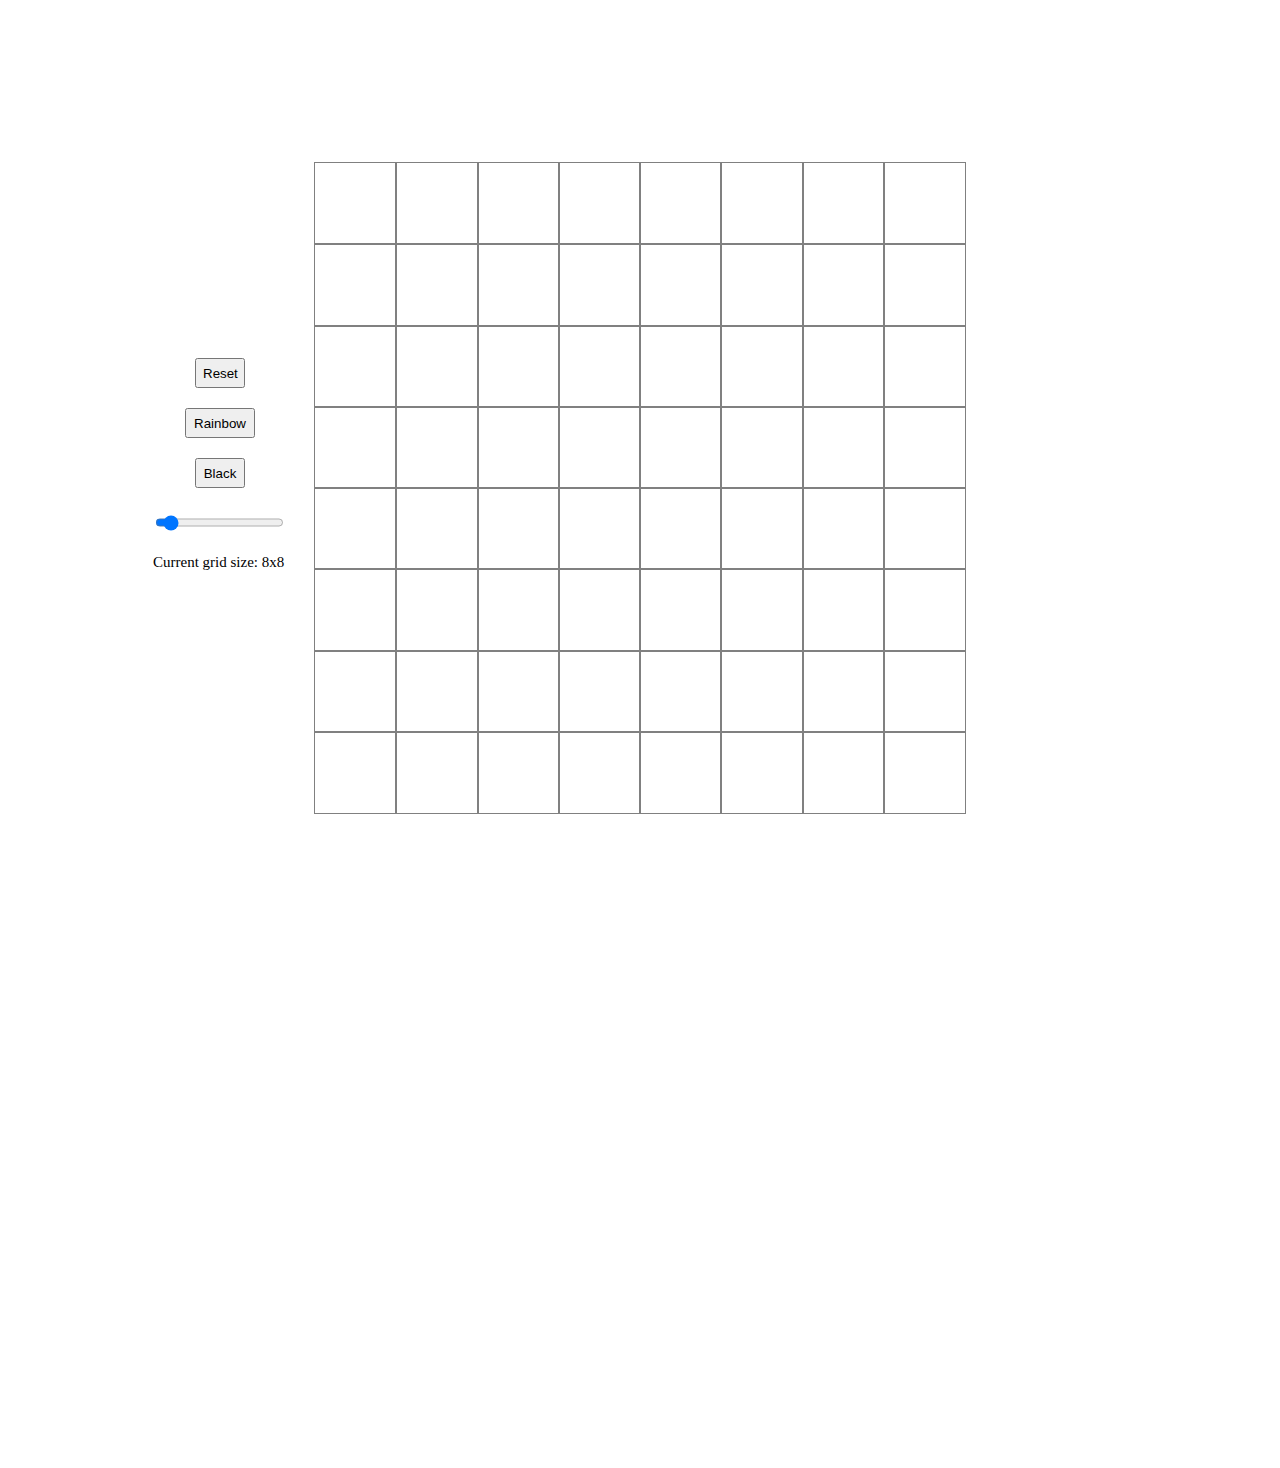
==== Etch-a-Sketch.html @ 6dde53d9 "Basic Etch a Sketch skeleton with custom grid sizes and colors" ====
<!DOCTYPE html>
<html>
<link rel="stylesheet" href="style.css">
<head>
    <title>Etch-a-Sketch</title>
    <meta charset="UTF-8"/>
</head>

<body>
<div id='wrapper'> 
    <button id='reset'>Reset</button>
    <button id='rainbow'>Rainbow</button>
    <button id='black'>Black</button>

    <div class="slidecontainer">
      <input type="range" min="1" max="100" value = "8" class="slider" id="myRange">
        <p>Current grid size: <span id="demo"></span></p>
    </div>

    <div id="container"></div>

</div>
<script>

let container = document.querySelector("#container");
let button = document.getElementById("reset");
let input = document.querySelector('input');
let currentSize = document.getElementById("myRange").value;
let slider = document.getElementById("myRange");
let output = document.getElementById("demo");
let rainbowButton = document.getElementById('rainbow');
let blackButton = document.getElementById('black');
let removeLines = document.getElementById('removeLines');
let rainbowButtonActive = false;
let blackButtonActive = false;
let removeLinesButtonActive = false;

function createGrid(size){
    container.style.gridTemplateColumns = `repeat(${size}, 1fr)`;
    container.style.gridTemplateRows = `repeat(${size}, 1fr)`;
    for(let i = 0;i < size*size;i++){
        const square = document.createElement('div');
        square.classList.add('divs');
        container.appendChild(square);
    }
}

output.textContent = slider.value + "x" + slider.value;
slider.oninput = function() {
  output.textContent = this.value + "x" + this.value;
  createGrid(this.value);
}

function generateRandomColor() {
  let randomColor = '#'+Math.floor(Math.random()*16777215).toString(16);
  return randomColor;
}

container.addEventListener('mouseover', function (e) {
  if (e.target.matches('.divs') && rainbowButtonActive === true) {
    e.target.style.backgroundColor = generateRandomColor();
  } else if (e.target.matches('.divs') && blackButtonActive === true) {
      e.target.style.backgroundColor = 'black';
  }  else if (e.target.matches('.divs')) {
      e.target.classList.add('active');
  } button.addEventListener("click", () => {
      e.target.style.backgroundColor = "transparent";
    });
});

blackButton.addEventListener("click", () => {
  blackButtonActive = true;
  rainbowButtonActive = false;
});

rainbowButton.addEventListener("click", () => {
  rainbowButtonActive = true;
  blackButtonActive = false;
});

createGrid(currentSize);


</script>

</body>


</html>
---- style.css ----
#wrapper {
    width: 960px;
    height: 960px;
    position: relative;
    margin: 0 auto;
}

#container{
    width: 650px;
    height: 650px;
    display: grid;
    border: 0.1px solid black;
    position: absolute;
    margin: auto;
    top: 0;
    right: 0;
    left: 0;
    bottom: 0;
}

.divs {
	outline: 0.1px solid gray;
}

.divs.active {
    background-color: black;
}


#reset {
    width: 50px;
    height: 30px;
    position: absolute;
    top: 350px;
    left: 35px;
}

#rainbow {
    width: 70px;
    height: 30px;
    position: absolute;
    top: 400px;
    left: 25px;
}

#black {
    width: 50px;
    height: 30px;
    position: absolute;
    top: 450px;
    left: 35px;
}

#removeLines {
    width: 70px;
    height: 30px;
    position: absolute;
    top: 500px;
    left: 25px;
}

.slidecontainer {
    width: 100%;
    height: 100%;
    position: absolute;
    top: 500px;
    left: -7px;
    font-size: 15px;
}

.slider {
  height: 25px;
  background: #d3d3d3;  
}
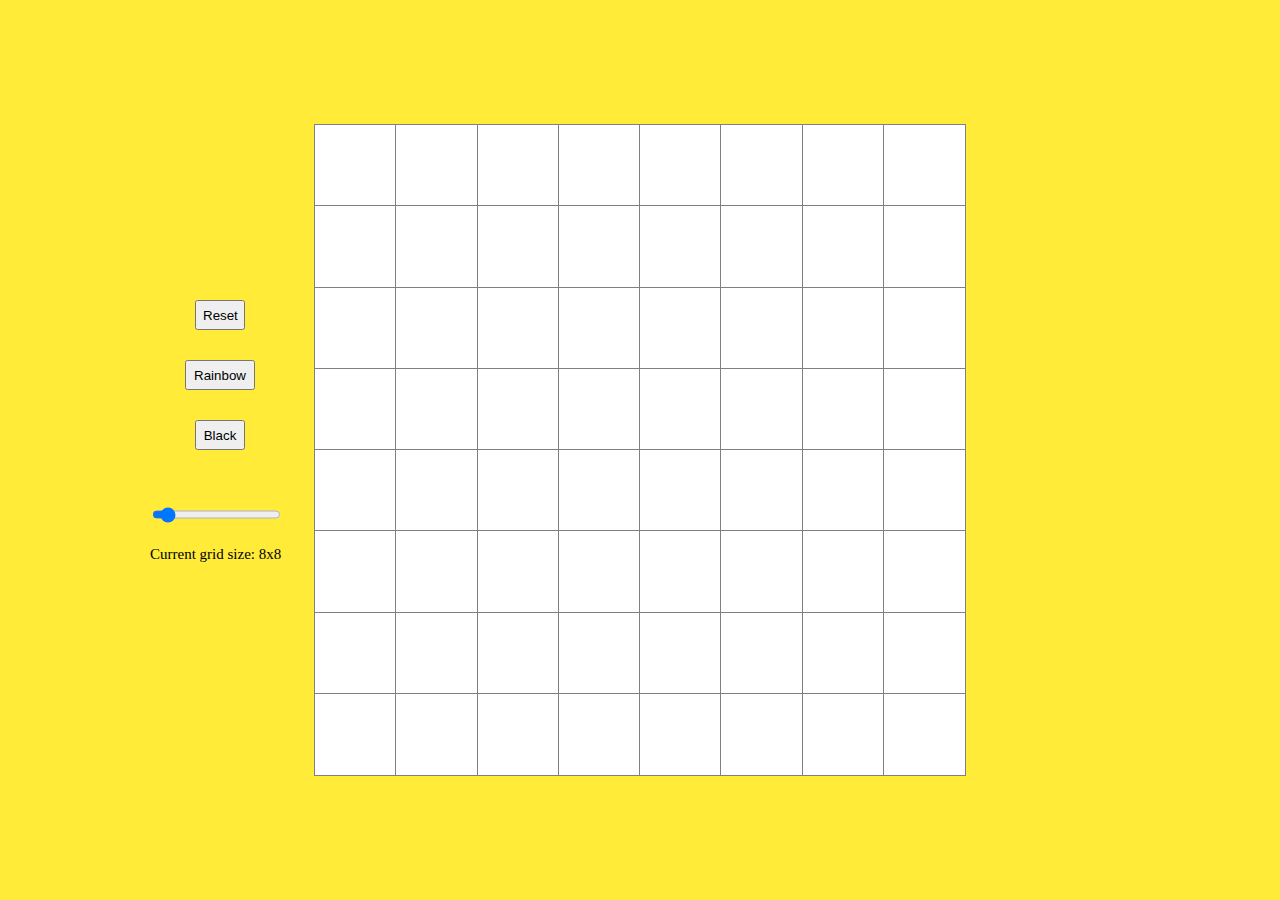
==== commit acdb9d56: "Fixed a bug where cells won't change color after reset button is pressed" ====
--- a/Etch-a-Sketch.html
+++ b/Etch-a-Sketch.html
@@ -16,14 +16,12 @@
       <input type="range" min="1" max="100" value = "8" class="slider" id="myRange">
         <p>Current grid size: <span id="demo"></span></p>
     </div>
-
     <div id="container"></div>
-
 </div>
 <script>
 
 let container = document.querySelector("#container");
-let button = document.getElementById("reset");
+let resetButton = document.getElementById("reset");
 let input = document.querySelector('input');
 let currentSize = document.getElementById("myRange").value;
 let slider = document.getElementById("myRange");
@@ -34,6 +32,7 @@
 let rainbowButtonActive = false;
 let blackButtonActive = false;
 let removeLinesButtonActive = false;
+let resetButtonActive = false;
 
 function createGrid(size){
     container.style.gridTemplateColumns = `repeat(${size}, 1fr)`;
@@ -61,10 +60,13 @@
     e.target.style.backgroundColor = generateRandomColor();
   } else if (e.target.matches('.divs') && blackButtonActive === true) {
       e.target.style.backgroundColor = 'black';
-  }  else if (e.target.matches('.divs')) {
+  } else if (e.target.matches('.divs') && resetButtonActive == true) {
+    e.target.style.backgroundColor = 'black';
+  } else if (e.target.matches('.divs')) {
       e.target.classList.add('active');
-  } button.addEventListener("click", () => {
-      e.target.style.backgroundColor = "transparent";
+  } resetButton.addEventListener("click", () => {
+      e.target.style.backgroundColor = "white";
+      resetButtonActive = true;
     });
 });
 
@@ -84,6 +86,4 @@
 </script>
 
 </body>
-
-
 </html>
--- a/style.css
+++ b/style.css
@@ -1,9 +1,15 @@
+html {
+    background-color: rgb(255, 235, 56);
+}
+
 
 #wrapper {
-    width: 960px;
-    height: 960px;
-    position: relative;
-    margin: 0 auto;
+    width: 900px;
+    position: absolute;
+    top: 50%;
+    left: 50%;
+    transform: translate(-50%, -50%);
+    background-color: pink;
 }
 
 #container{
@@ -21,6 +27,7 @@
 
 .divs {
 	outline: 0.1px solid gray;
+    background-color: white;
 }
 
 .divs.active {
@@ -32,40 +39,32 @@
     width: 50px;
     height: 30px;
     position: absolute;
-    top: 350px;
-    left: 35px;
+    top: -150px;
+    left: 5px;
 }
 
 #rainbow {
     width: 70px;
     height: 30px;
     position: absolute;
-    top: 400px;
-    left: 25px;
+    top: -90px;
+    left: -5px;
 }
 
 #black {
     width: 50px;
     height: 30px;
     position: absolute;
-    top: 450px;
-    left: 35px;
-}
-
-#removeLines {
-    width: 70px;
-    height: 30px;
-    position: absolute;
-    top: 500px;
-    left: 25px;
+    top: -30px;
+    left: 5px;
 }
 
 .slidecontainer {
     width: 100%;
     height: 100%;
     position: absolute;
-    top: 500px;
-    left: -7px;
+    top: 50px;
+    left: -40px;
     font-size: 15px;
 }
 
